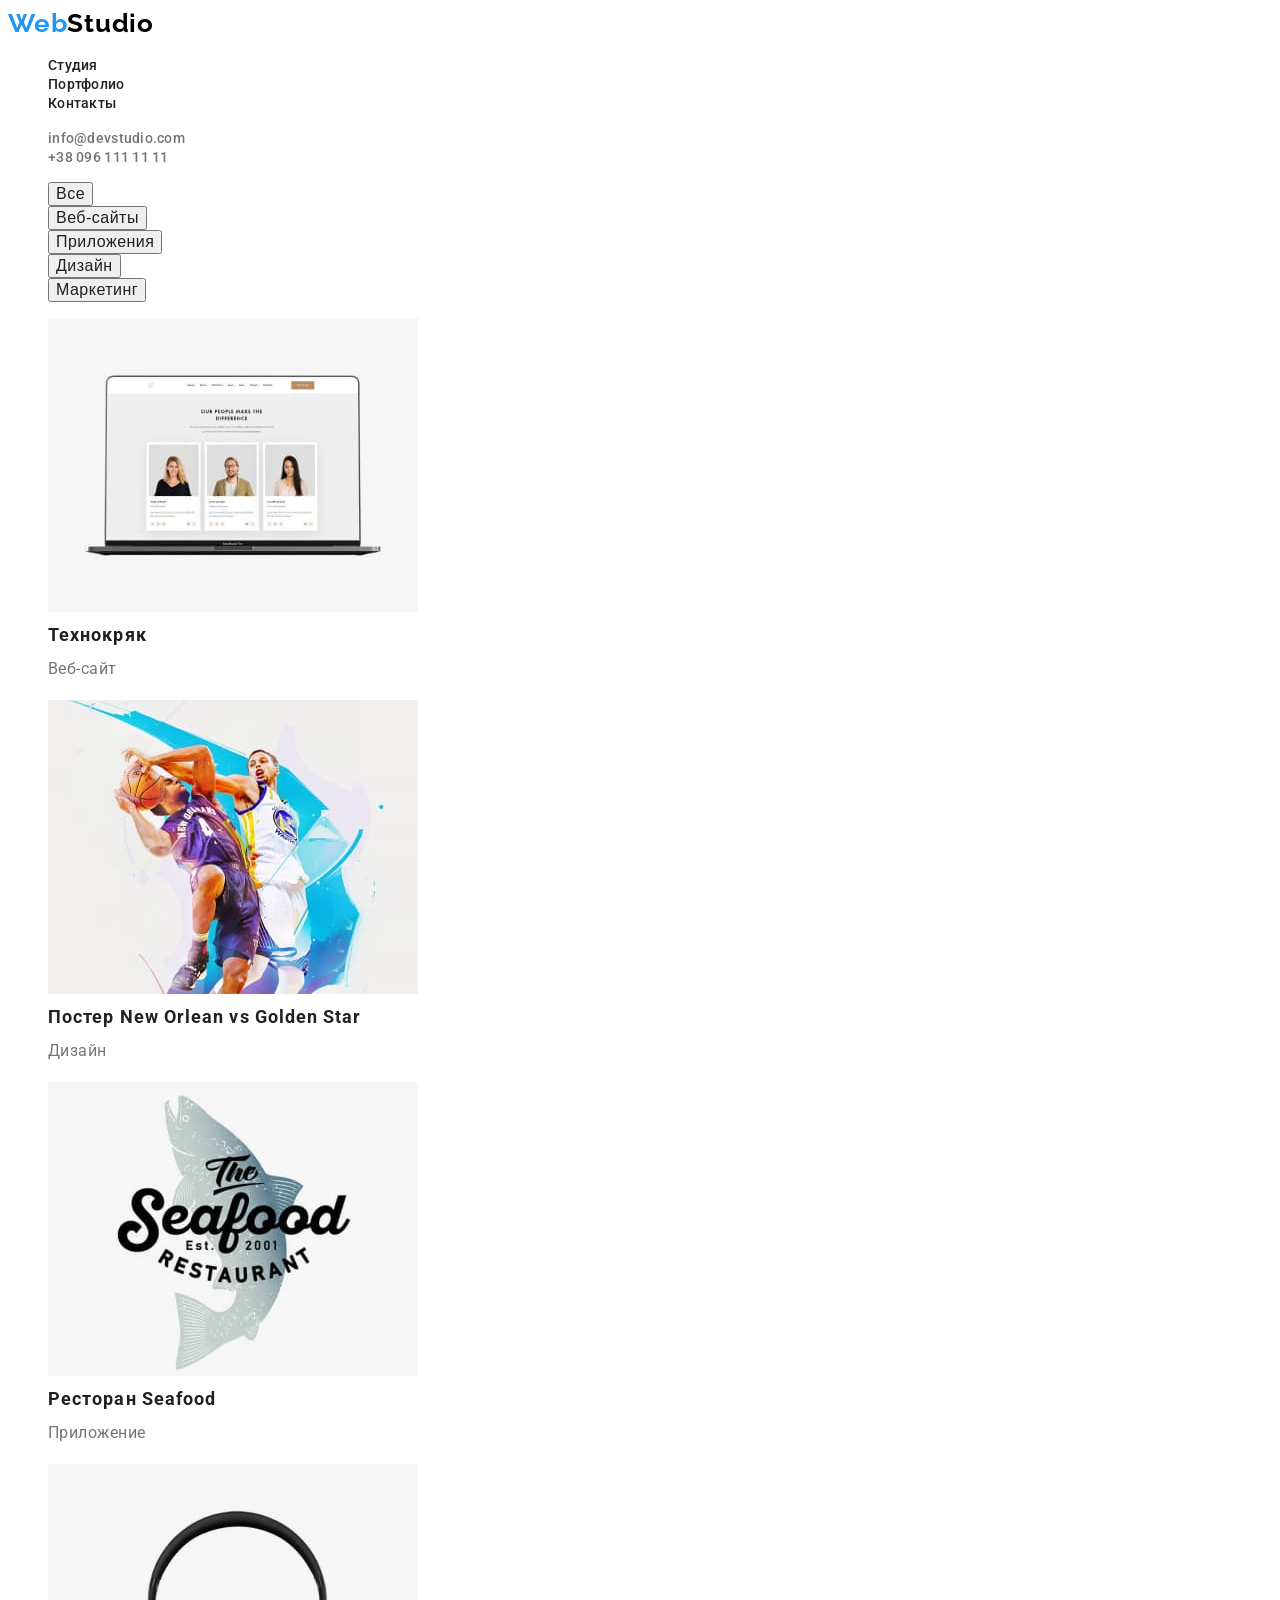
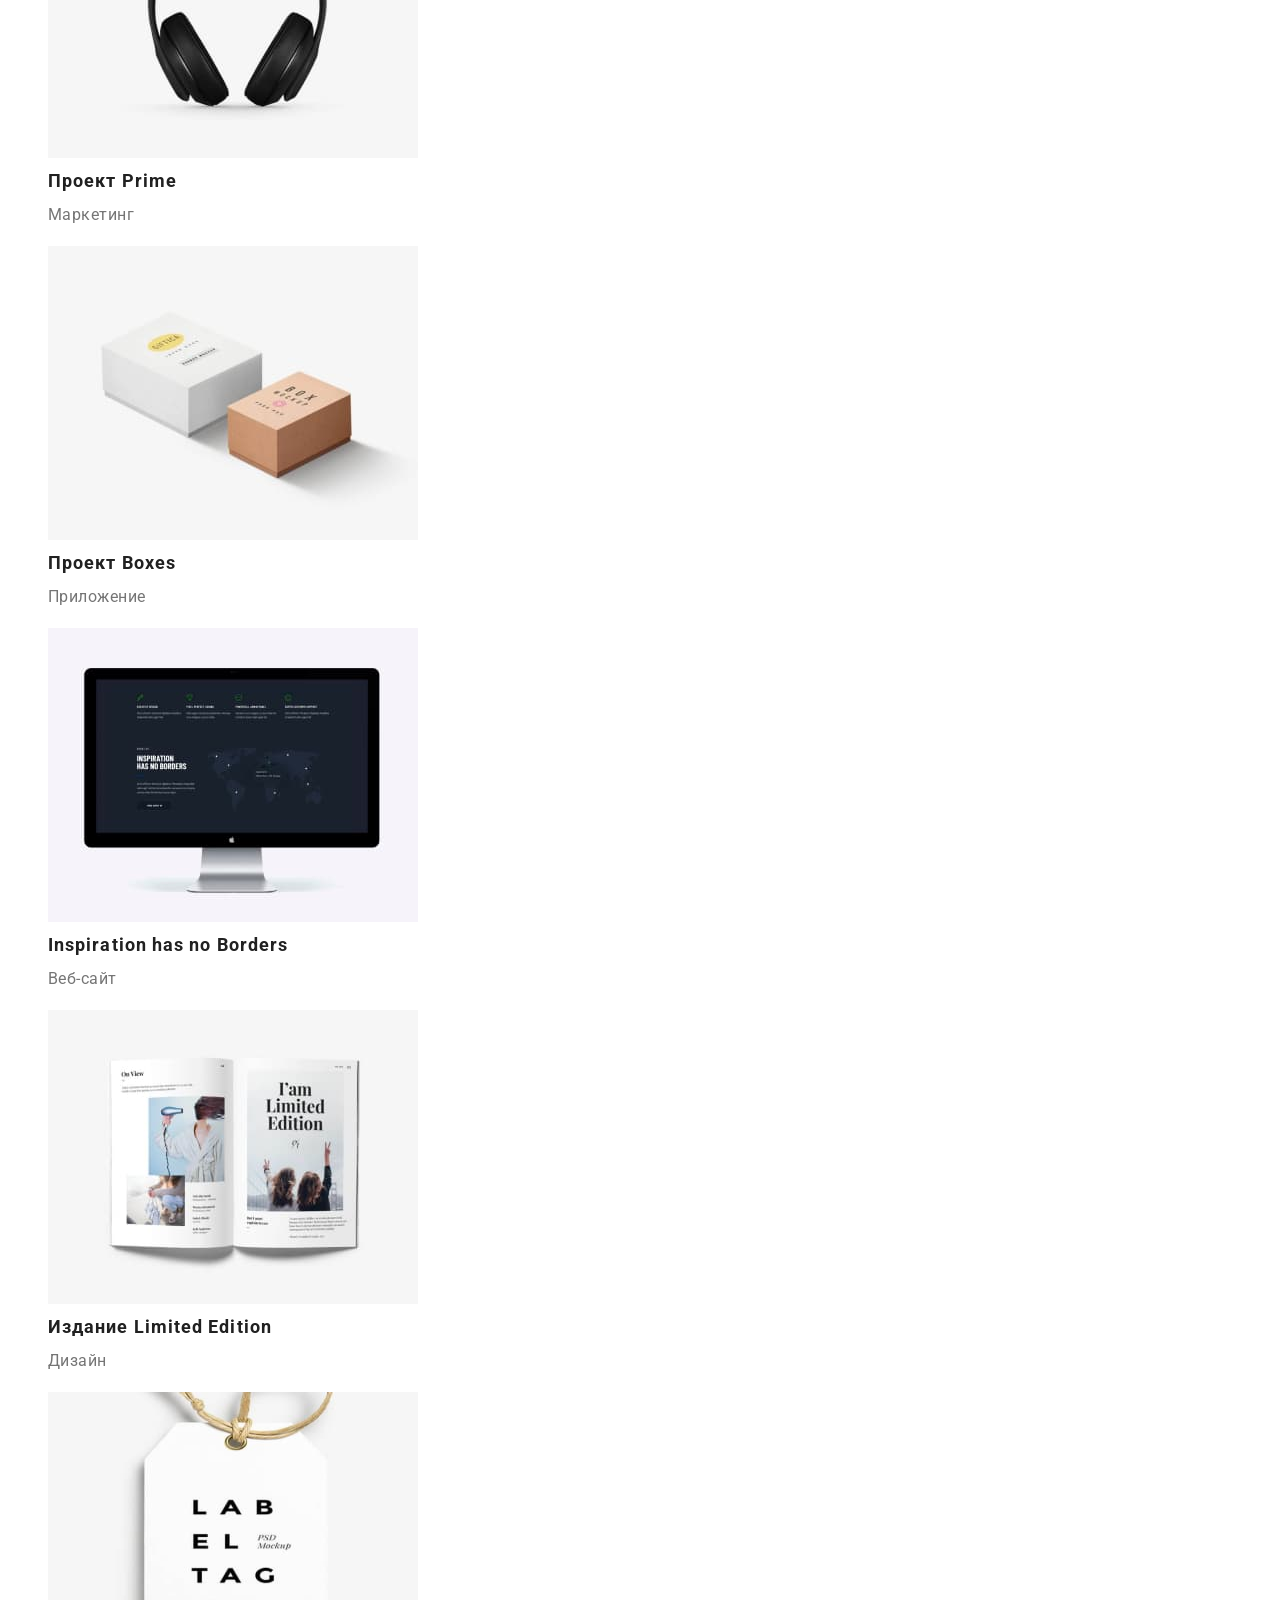
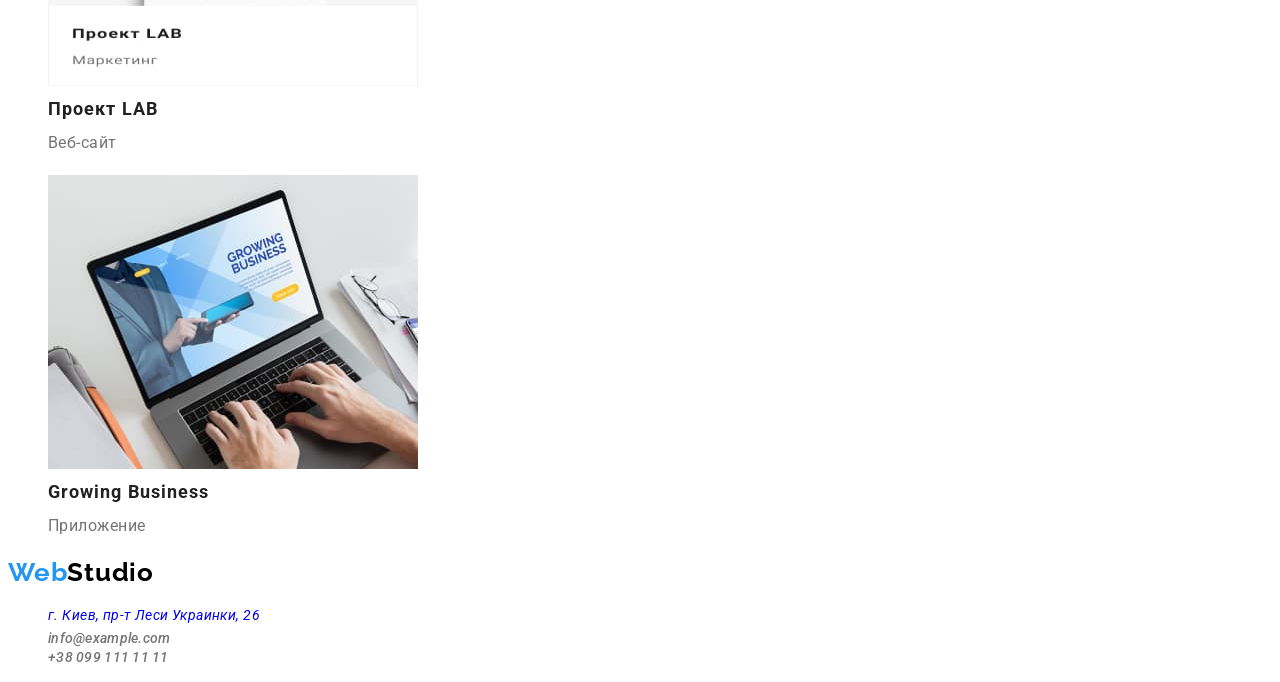
==== portfolio.html @ c8925a5b "Add CSS" ====
<!DOCTYPE html>
<html lang="ru">
  <head>
    <meta charset="UTF-8" />
    <meta http-equiv="X-UA-Compatible" content="IE=edge" />
    <meta name="viewport" content="width=device-width, initial-scale=1.0" />
    <title>Портфолио Вубстудии</title>
    <link rel="preconnect" href="https://fonts.googleapis.com" />
    <link rel="preconnect" href="https://fonts.gstatic.com" crossorigin />
    <link
      href="https://fonts.googleapis.com/css2?family=Montserrat:ital,wght@1,300;1,600&family=Raleway:wght@700&family=Roboto:wght@400;500;700;900&display=swap"
      rel="stylesheet"
    />
    <link rel="stylesheet" href="./CSS/styles.css" />
  </head>
  <body>
    <!-- header -->
    <header class="page-header">
      <nav class="navigation">
        <a class="link logo" href="./portfolio.html" lang="en"><span class="web">Web</span>Studio</a>
        <ul class="list menu">
          <li clas="menu-item">
            <a class="menu-link link" href="">Студия</a>
          </li>
          <li clas="menu-item">
            <a class="menu-link link" href="">Портфолио</a>
          </li>
          <li clas="menu-item">
            <a class="menu-link link" href="">Контакты</a>
          </li>
        </ul>
      </nav>
      <ul class="contacts list">
        <li class="menu-contact">
          <a
            class="contact-mail link mail-theme-light"
            href="mailto:info@devstudio.com"
            >info@devstudio.com</a
          >
        </li>
        <li class="menu-contact">
          <a
            class="phone-number link phone-number-theme-light"
            href="tel:+380961111111"
            >+38 096 111 11 11</a
          >
        </li>
      </ul>
    </header>
    <!--main-->
    <main class="completed-work">
      <section class="list-works">
        <h1 hidden>Our works</h1>
        <h2 hidden>filter</h2>
        <ul class="button-list list">
          <li class="name-button">
            <button class="button-filter" type="button">Все</button>
          </li>
          <li class="name-button">
            <button class="button-filter" type="button">Веб-сайты</button>
          </li>
          <li class="name-button">
            <button class="button-filter" type="button">Приложения</button>
          </li>
          <l class="name-button">
            <button class="button-filter" type="button">Дизайн</button>
          </li>
          <li class="name-button">
            <button class="button-filter" type="button">Маркетинг</button>
          </li>
        </ul>
        <h2 hidden>works</h2>
        <ul class="examples-of-work list">
          <li class="concrete-work">
            <img class="page-layout"
              src="./images/portfolio/technokryak.jpg"
              alt="Веб-сайт Технокряк"
              width="370"
              height="294"
            />
            <h3 class="name-project">Технокряк</h3>
            <p class="type-of-work">Веб-сайт</p>
          </li>
          <li class="concrete-work">
            <img class="page-layout"
              src="./images/portfolio/poster.jpg"
              alt="Постер Нью Орлеан против Золотой звезды"
              width="370"
              height="294"
            />
            <h3 class="name-project">Постер <span lang="en">New Orlean vs Golden Star</span></h3>
            <p class="type-of-work">Дизайн</p>
          </li>
          <li class="concrete-work">
            <img class="page-layout"
              src="./images/portfolio/restaurant.jpg"
              alt="Приложение ресторан Seafood"
              width="370"
              height="294"
            />
            <h3 class="name-project">Ресторан <span lang="en">Seafood</span></h3>
            <p class="type-of-work">Приложение</p>
          </li>
          <li class="concrete-work">
            <img class="page-layout"
              src="./images/portfolio/prime.jpg"
              alt="Маркетинговый проект Prime"
              width="370"
              height="294"
            />
            <h3 class="name-project">Проект <span lang="en">Prime</span></h3>
            <p class="type-of-work">Маркетинг</p>
          </li>
          <li class="concrete-work">
            <img class="page-layout"
              src="./images/portfolio/boxes.jpg"
              alt="Приложение проект Boxes"
              width="370"
              height="294"
            />
            <h3 class="name-project">Проект <span lang="en">Boxes</span></h3>
            <p class="type-of-work">Приложение</p>
          </li>
          <li class="concrete-work">
            <img class="page-layout"
              src="./images/portfolio/ihnb.jpg"
              alt="Веб-сайт Inspiration has no Borders"
              width="370"
              height="294"
            />
            <h3 class="name-project" lang="en">Inspiration has no Borders</h3>
            <p class="type-of-work">Веб-сайт</p>
          </li>
          <li class="concrete-work">
            <img class="page-layout"
              src="./images/portfolio/limited.jpg"
              alt="Дизайнерское издание Limited Edition"
              width="370"
              height="294"
            />
            <h3 class="name-project">Издание <span lang="en">Limited Edition</span></h3>
            <p class="type-of-work">Дизайн</p>
          </li>
          <li class="concrete-work">
            <img class="page-layout"
              src="./images/portfolio/lab.jpg"
              alt="Мфркетинговый Проект LAB"
              width="370"
              height="294"
            />
            <h3 class="name-project">Проект LAB</h3>
            <p class="type-of-work">Веб-сайт</p>
          </li>
          <li class="concrete-work">
            <img class="page-layout"
              src="./images/portfolio/business.jpg"
              alt="Приложение Growing Business"
              width="370"
              height="294"
            />
            <h3 class="name-project" lang="en">Growing Business</h3>
            <p class="type-of-work">Приложение</p>
          </li>
        </ul>
      </section>
    </main>
    <!--footer-->
    <footer class="page-footer">
      <a class="logo link" href="" lang="en"
        ><span class="web">Web</span><span class="logo-them-dark">Studio</span>
      </a>
      <address>
        <ul class="contacts list">
          <li class="menu-contact">
            <a
              class="google-maps link"
              href="https://goo.gl/maps/hXsa1kEKAmFXyF3AA"
              target="_blank"
              rel="noopener noreferrer"
              >г. Киев, пр-т Леси Украинки, 26</a
            >
          </li>
          <li class="menu-contact">
            <a
              class="contact-mail link mail-theme-dark"
              href="mailto:info@example.com"
              >info@example.com</a
            >
          </li>
          <li class="menu-contact">
            <a
              class="phone-number link phone-number-theme-dark"
              href="tel:+380991111111"
              >+38 099 111 11 11</a
            >
          </li>
        </ul>
      </address>
    </footer>
  </body>
</html>
---- CSS/styles.css ----
:root {
  --primary-font: Roboto, sans-serif;
  --secondary-font: "Raleway", sans-serif;
  --color-text: #212121;
  --accent-color: #2196f3;
}

.list {
  list-style: none;
}

.link {
  text-decoration: none;
}

body {
  font-family: var(--primary-font);
  color: var(--color-text);
}

/*=============HEADER==============*/

.menu-link {
  font-weight: 500;
  font-size: 14px;
  line-height: 1.14;
  letter-spacing: 0.02em;
  color: var(--color-text);
}

.menu-link:hover,
.menu-link:focus {
  color: #2196f3;
}

/*===============HEADER===========*/

/*================HERO===========*/

.main-title {
  font-weight: 900;
  font-size: 44px;
  line-height: 1.36;
  text-align: center;
  letter-spacing: 0.06em;
  text-transform: uppercase;
  /*color: #FFFFFF;*/
}

.modal-btn {
  font-weight: 700;
  font-size: 16px;
  line-height: 1.88;
  display: flex;
  align-items: center;
  text-align: center;
  letter-spacing: 0.06em;
  color: #ffffff;
  background-color: #2196f3;
}

/*.modal-btn :hover,
.modal-btn :focus {
  background-color: #2196f3;
  color: #ffffff;
}*/

/*===============HERO==============*/

/*===============COMPONENTS=============*/

.logo {
  font-family: var(--secondary-font);
  font-weight: 700;
  font-size: 26px;
  line-height: 1.19;
  letter-spacing: 0.03em;
  color: #000000;
}

.web {
  color: var(--accent-color);
}

.logo-them-dark {
  /*color: #ffffff;*/
}

.contact-mail {
  font-weight: 500;
  font-size: 14px;
  line-height: 1.14;
  letter-spacing: 0.02em;
  color: #757575;
}

.contact-mail:hover,
.contact-mail:focus {
  color: var(--accent-color);
}
.mail-theme-dark {
  /*color: rgba(255, 255, 255, 0.6);*/
}

.mail-theme-light {
  /*color: #2196f3;*/
}

.phone-number {
  font-weight: 500;
  font-size: 14px;
  line-height: 1.14;
  letter-spacing: 0.02em;
  color: #757575;
}

.phone-number:hover,
.phone-number:focus {
  color: var(--accent-color);
}

.phone-number-theme-dark {
  /*color: rgba(255, 255, 255, 0.6);*/
}

.phone-number-theme-light {
  color: #757575;
}

.title-quality {
  font-weight: 700;
  font-size: 14px;
  line-height: 1.14;
  letter-spacing: 0.03em;
  text-transform: uppercase;
  color: var(--color-text);
}

.description-quality {
  font-weight: 400;
  font-size: 14px;
  line-height: 1.71;
  letter-spacing: 0.03em;
  color: #757575;
}

.teamwork {
  font-weight: 700;
  font-size: 36px;
  line-height: 1.17;
  text-align: center;
  letter-spacing: 0.03em;
  color: var(--color-text);
}

.name-callegue {
  font-weight: 500;
  font-size: 16px;
  line-height: 1.19;
  text-align: center;
  letter-spacing: 0.03em;
  color: var(--color-text);
}

.post {
  font-weight: 400;
  font-size: 16px;
  line-height: 1.19;
  text-align: center;
  letter-spacing: 0.03em;
  color: #757575;
}

/*===============COMPONENTS=============*/

/*==============FOTER=============*/

.google-maps {
  font-weight: 400;
  font-size: 14px;
  line-height: 1.71;
  letter-spacing: 0.03em;
  /*color: #FFFFFF;*/
}

.google-maps:hover,
.google-maps:focus {
  color: var(--accent-color);
}

/*===========PORTFOLIO===============*/

.button-filter {
  font-weight: 500;
  font-size: 16px;
  line-height: 1, 63;
  text-align: center;
  letter-spacing: 0.03em;
  cursor: pointer;
  color: var(--color-text);
}

.button-filter:hover,
.button-filter:focus {
  background-color: var(--accent-color);
  color: #ffffff;
}

.name-project {
  font-weight: 700;
  font-size: 18px;
  line-height: 2px;
  letter-spacing: 0.06em;
  color: var(--color-text);
}

.type-of-work {
  font-weight: 400;
  font-size: 16px;
  line-height: 1.88;
  letter-spacing: 0.03em;
  color: #757575;
}
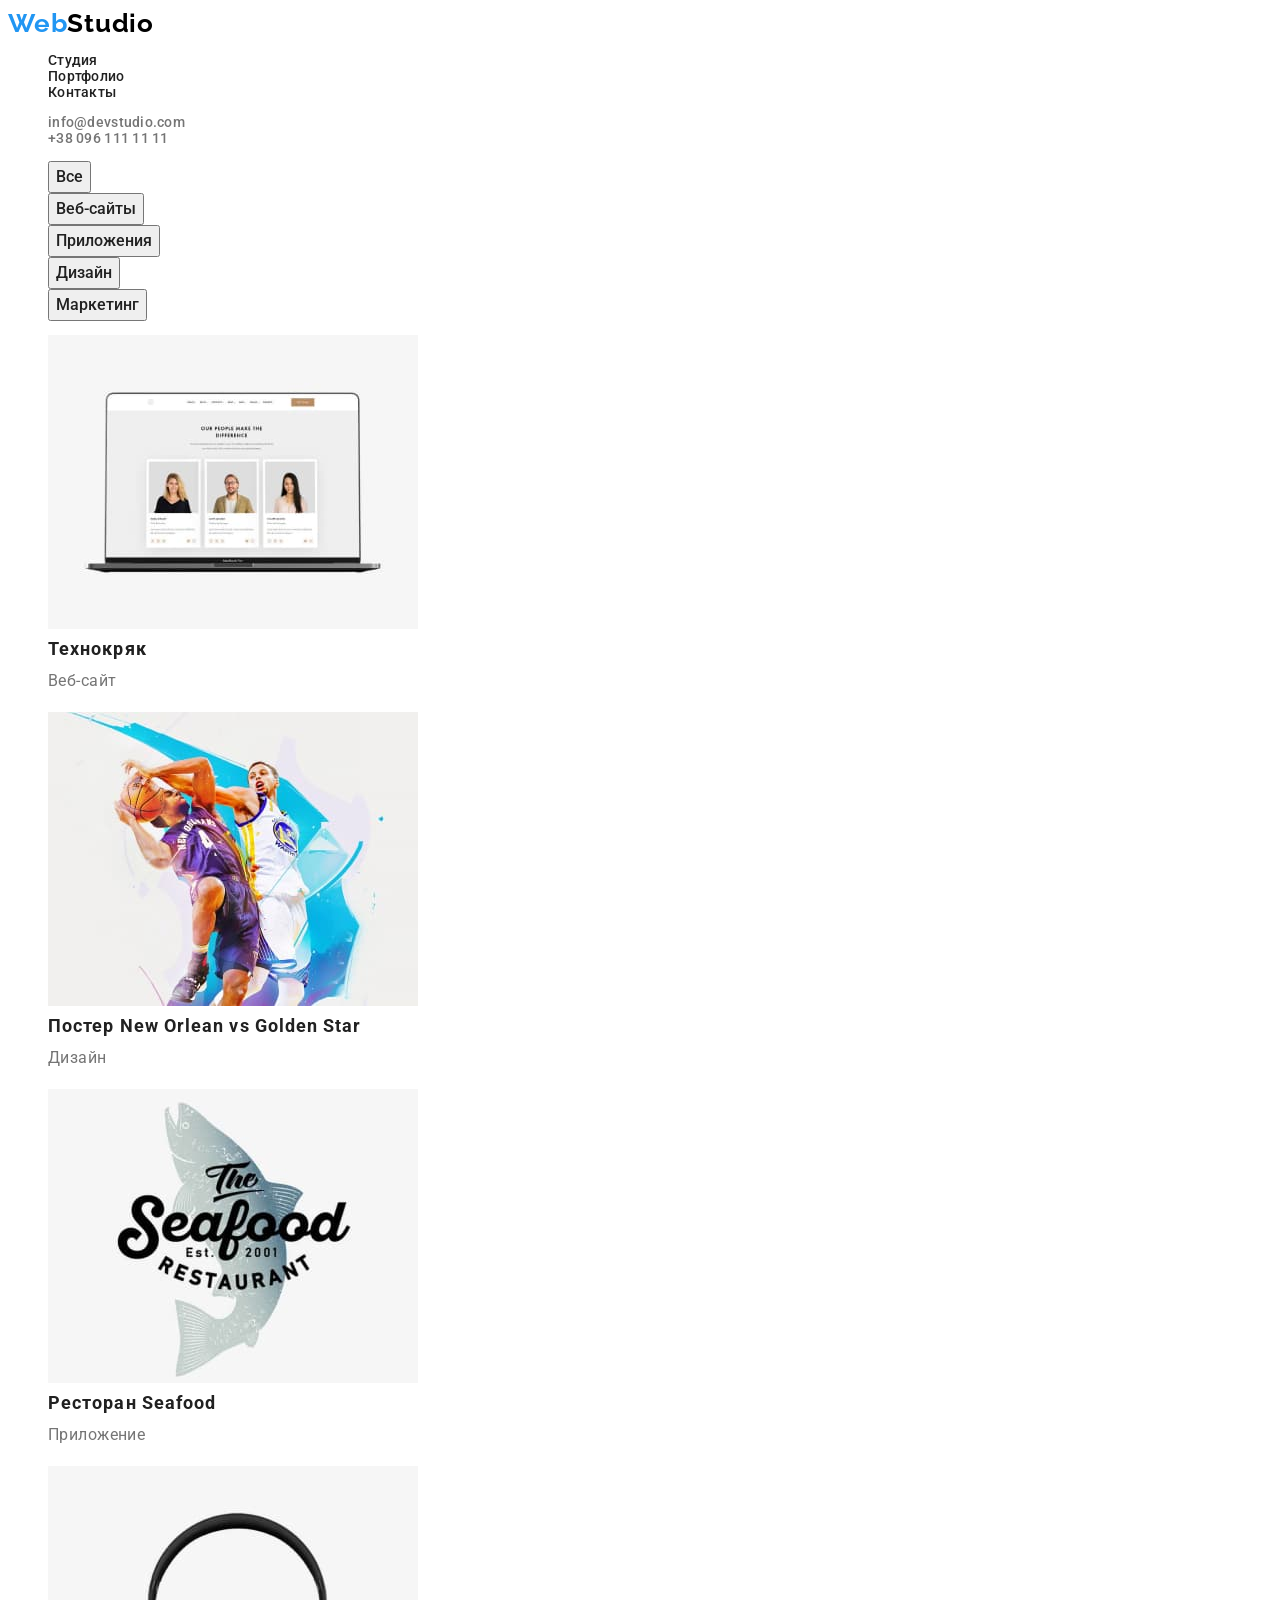
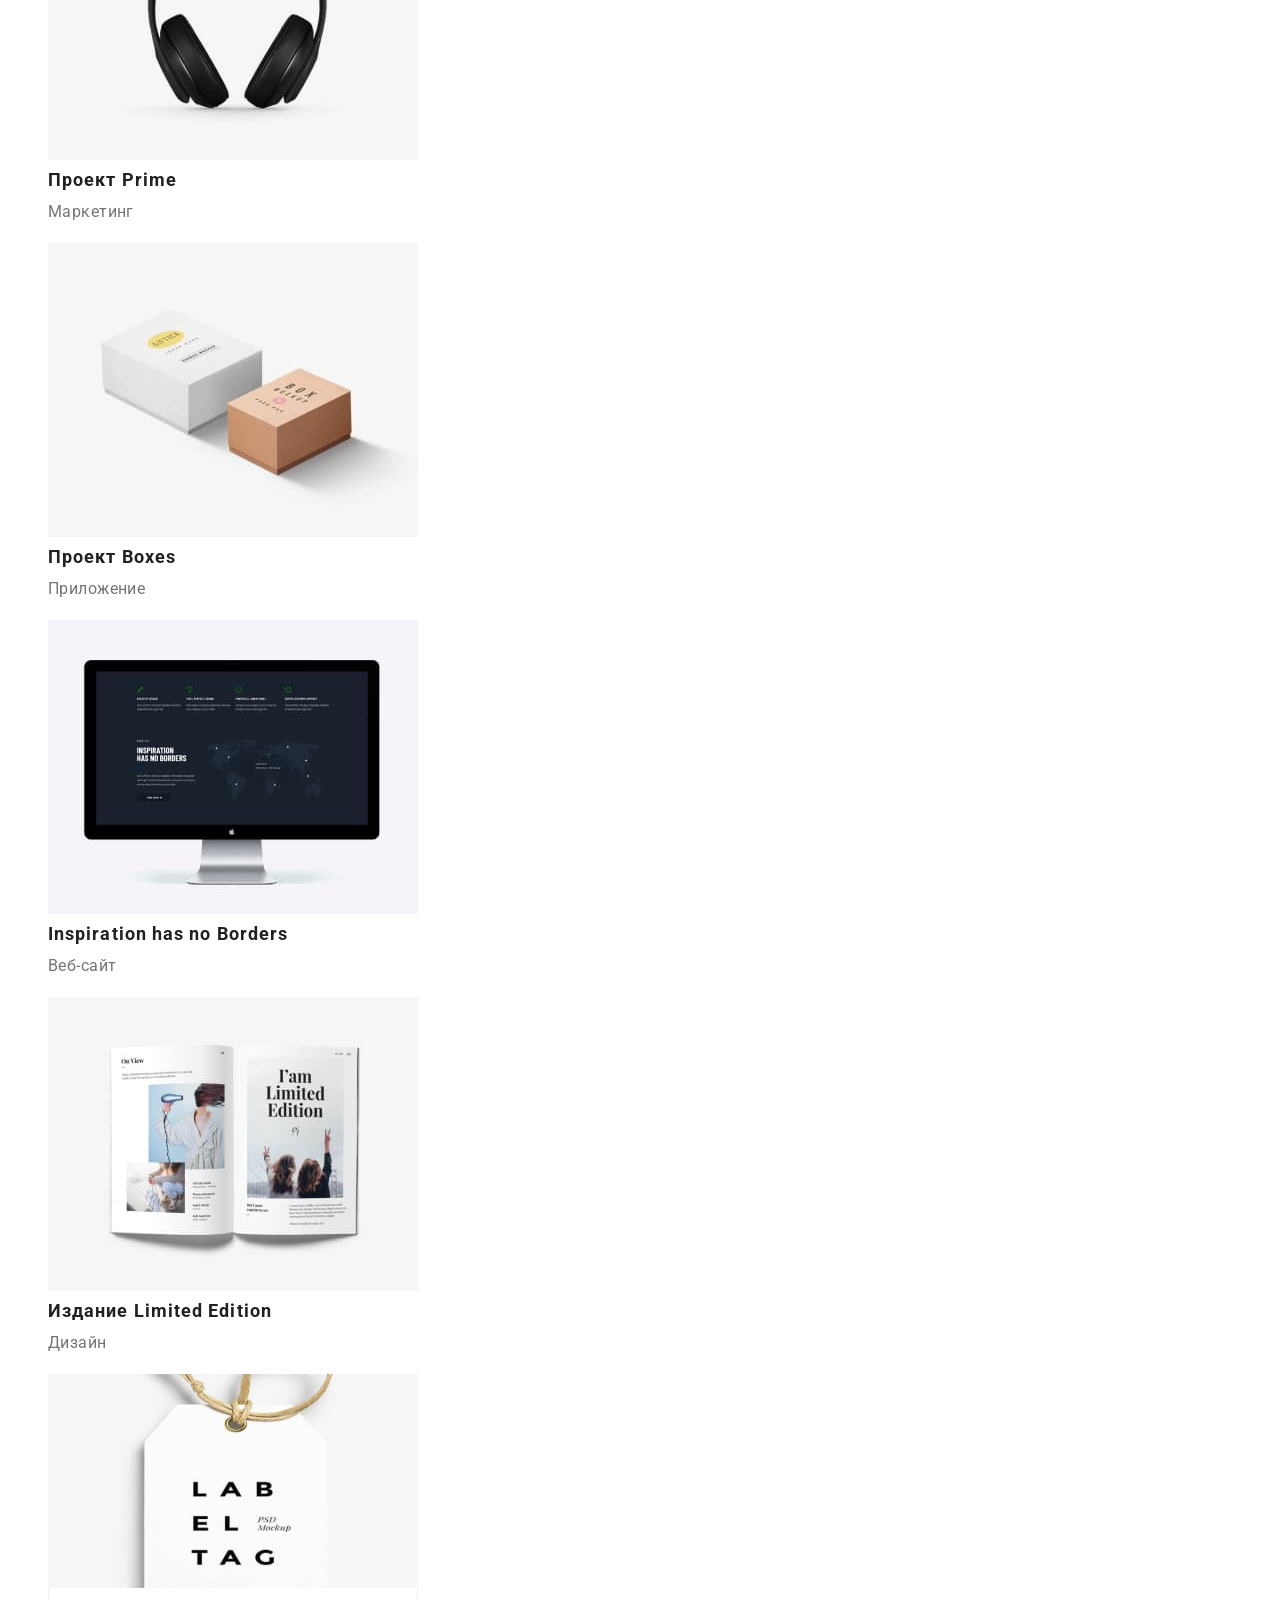
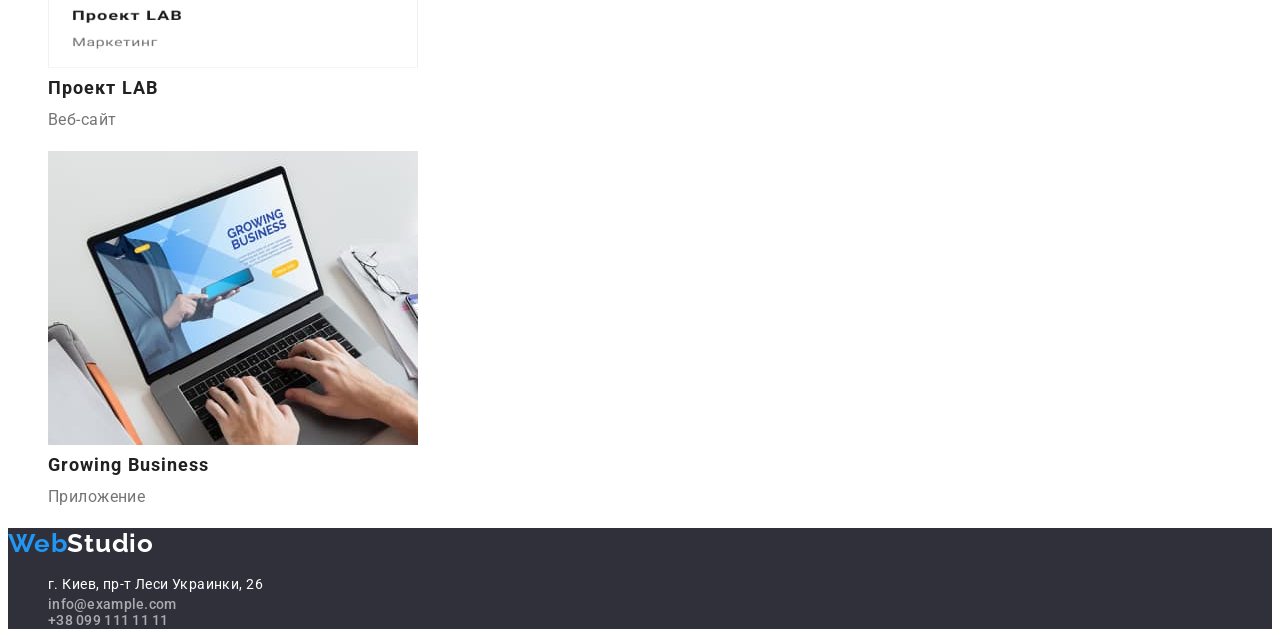
==== commit 3a7dc65f: "update css file" ====
--- a/portfolio.html
+++ b/portfolio.html
@@ -20,10 +20,10 @@
         <a class="link logo" href="./portfolio.html" lang="en"><span class="web">Web</span>Studio</a>
         <ul class="list menu">
           <li clas="menu-item">
-            <a class="menu-link link" href="">Студия</a>
+            <a class="menu-link link" href="./index.html">Студия</a>
           </li>
           <li clas="menu-item">
-            <a class="menu-link link" href="">Портфолио</a>
+            <a class="menu-link link" href="./portfolio.html">Портфолио</a>
           </li>
           <li clas="menu-item">
             <a class="menu-link link" href="">Контакты</a>
@@ -51,7 +51,6 @@
     <main class="completed-work">
       <section class="list-works">
         <h1 hidden>Our works</h1>
-        <h2 hidden>filter</h2>
         <ul class="button-list list">
           <li class="name-button">
             <button class="button-filter" type="button">Все</button>
@@ -69,7 +68,6 @@
             <button class="button-filter" type="button">Маркетинг</button>
           </li>
         </ul>
-        <h2 hidden>works</h2>
         <ul class="examples-of-work list">
           <li class="concrete-work">
             <img class="page-layout"
@@ -78,7 +76,7 @@
               width="370"
               height="294"
             />
-            <h3 class="name-project">Технокряк</h3>
+            <h2 class="name-project">Технокряк</h2>
             <p class="type-of-work">Веб-сайт</p>
           </li>
           <li class="concrete-work">
@@ -88,7 +86,7 @@
               width="370"
               height="294"
             />
-            <h3 class="name-project">Постер <span lang="en">New Orlean vs Golden Star</span></h3>
+            <h2 class="name-project">Постер <span lang="en">New Orlean vs Golden Star</span></h2>
             <p class="type-of-work">Дизайн</p>
           </li>
           <li class="concrete-work">
@@ -98,7 +96,7 @@
               width="370"
               height="294"
             />
-            <h3 class="name-project">Ресторан <span lang="en">Seafood</span></h3>
+            <h2 class="name-project">Ресторан <span lang="en">Seafood</span></h2>
             <p class="type-of-work">Приложение</p>
           </li>
           <li class="concrete-work">
@@ -108,7 +106,7 @@
               width="370"
               height="294"
             />
-            <h3 class="name-project">Проект <span lang="en">Prime</span></h3>
+            <h2 class="name-project">Проект <span lang="en">Prime</span></h2>
             <p class="type-of-work">Маркетинг</p>
           </li>
           <li class="concrete-work">
@@ -118,7 +116,7 @@
               width="370"
               height="294"
             />
-            <h3 class="name-project">Проект <span lang="en">Boxes</span></h3>
+            <h2 class="name-project">Проект <span lang="en">Boxes</span></h2>
             <p class="type-of-work">Приложение</p>
           </li>
           <li class="concrete-work">
@@ -128,7 +126,7 @@
               width="370"
               height="294"
             />
-            <h3 class="name-project" lang="en">Inspiration has no Borders</h3>
+            <h2 class="name-project" lang="en">Inspiration has no Borders</h2>
             <p class="type-of-work">Веб-сайт</p>
           </li>
           <li class="concrete-work">
@@ -138,7 +136,7 @@
               width="370"
               height="294"
             />
-            <h3 class="name-project">Издание <span lang="en">Limited Edition</span></h3>
+            <h2 class="name-project">Издание <span lang="en">Limited Edition</span></h2>
             <p class="type-of-work">Дизайн</p>
           </li>
           <li class="concrete-work">
@@ -148,7 +146,7 @@
               width="370"
               height="294"
             />
-            <h3 class="name-project">Проект LAB</h3>
+            <h2 class="name-project">Проект LAB</h2>
             <p class="type-of-work">Веб-сайт</p>
           </li>
           <li class="concrete-work">
@@ -158,7 +156,7 @@
               width="370"
               height="294"
             />
-            <h3 class="name-project" lang="en">Growing Business</h3>
+            <h2 class="name-project" lang="en">Growing Business</h2>
             <p class="type-of-work">Приложение</p>
           </li>
         </ul>
@@ -169,7 +167,7 @@
       <a class="logo link" href="" lang="en"
         ><span class="web">Web</span><span class="logo-them-dark">Studio</span>
       </a>
-      <address>
+      <address class="address">
         <ul class="contacts list">
           <li class="menu-contact">
             <a
--- a/CSS/styles.css
+++ b/CSS/styles.css
@@ -1,7 +1,8 @@
 :root {
   --primary-font: Roboto, sans-serif;
   --secondary-font: "Raleway", sans-serif;
-  --color-text: #212121;
+  --primary-text-color: #212121;
+  --secondary-text-color: #757575;
   --accent-color: #2196f3;
 }
 
@@ -15,17 +16,18 @@
 
 body {
   font-family: var(--primary-font);
-  color: var(--color-text);
-}
-
-/*=============HEADER==============*/
-
-.menu-link {
-  font-weight: 500;
+  color: var(--primary-text-color);
   font-size: 14px;
   line-height: 1.14;
+  letter-spacing: 0.03em;
+}
+
+/*=============HEADER==============*/
+
+.menu-link {
+  font-weight: 500;
   letter-spacing: 0.02em;
-  color: var(--color-text);
+  color: var(--primary-text-color);
 }
 
 .menu-link:hover,
@@ -44,7 +46,7 @@
   text-align: center;
   letter-spacing: 0.06em;
   text-transform: uppercase;
-  /*color: #FFFFFF;*/
+  color: #ffffff;
 }
 
 .modal-btn {
@@ -61,8 +63,8 @@
 
 /*.modal-btn :hover,
 .modal-btn :focus {
-  background-color: #2196f3;
-  color: #ffffff;
+  background-color: #ffffff;
+  color: #2196f3;
 }*/
 
 /*===============HERO==============*/
@@ -83,15 +85,13 @@
 }
 
 .logo-them-dark {
-  /*color: #ffffff;*/
+  color: #ffffff;
 }
 
 .contact-mail {
   font-weight: 500;
-  font-size: 14px;
-  line-height: 1.14;
   letter-spacing: 0.02em;
-  color: #757575;
+  color: var(--secondary-text-color);
 }
 
 .contact-mail:hover,
@@ -99,19 +99,17 @@
   color: var(--accent-color);
 }
 .mail-theme-dark {
-  /*color: rgba(255, 255, 255, 0.6);*/
+  color: rgba(255, 255, 255, 0.6);
 }
 
 .mail-theme-light {
-  /*color: #2196f3;*/
+  color: var(--secondary-text-color);
 }
 
 .phone-number {
   font-weight: 500;
-  font-size: 14px;
-  line-height: 1.14;
   letter-spacing: 0.02em;
-  color: #757575;
+  color: var(--secondary-text-color);
 }
 
 .phone-number:hover,
@@ -120,55 +118,48 @@
 }
 
 .phone-number-theme-dark {
-  /*color: rgba(255, 255, 255, 0.6);*/
+  color: rgba(255, 255, 255, 0.6);
 }
 
 .phone-number-theme-light {
-  color: #757575;
-}
-
-.title-quality {
-  font-weight: 700;
-  font-size: 14px;
-  line-height: 1.14;
-  letter-spacing: 0.03em;
+  color: var(--secondary-text-color);
+}
+
+.hero {
+  background-color: #2f303a;
+}
+
+.quality-title {
   text-transform: uppercase;
-  color: var(--color-text);
 }
 
 .description-quality {
-  font-weight: 400;
-  font-size: 14px;
   line-height: 1.71;
-  letter-spacing: 0.03em;
-  color: #757575;
+  color: var(--secondary-text-color);
 }
 
 .teamwork {
-  font-weight: 700;
   font-size: 36px;
   line-height: 1.17;
   text-align: center;
-  letter-spacing: 0.03em;
-  color: var(--color-text);
-}
-
-.name-callegue {
+}
+
+.team-position {
   font-weight: 500;
   font-size: 16px;
   line-height: 1.19;
   text-align: center;
-  letter-spacing: 0.03em;
-  color: var(--color-text);
 }
 
 .post {
-  font-weight: 400;
   font-size: 16px;
   line-height: 1.19;
   text-align: center;
-  letter-spacing: 0.03em;
-  color: #757575;
+  color: var(--secondary-text-color);
+}
+
+.address {
+  font-style: normal;
 }
 
 /*===============COMPONENTS=============*/
@@ -176,28 +167,24 @@
 /*==============FOTER=============*/
 
 .google-maps {
-  font-weight: 400;
-  font-size: 14px;
   line-height: 1.71;
-  letter-spacing: 0.03em;
-  /*color: #FFFFFF;*/
-}
-
-.google-maps:hover,
-.google-maps:focus {
-  color: var(--accent-color);
+  color: #ffffff;
+}
+
+.page-footer {
+  background-color: #2f303a;
 }
 
 /*===========PORTFOLIO===============*/
 
 .button-filter {
-  font-weight: 500;
-  font-size: 16px;
-  line-height: 1, 63;
-  text-align: center;
-  letter-spacing: 0.03em;
+  font-family: inherit;
+  font-weight: 500;
+  font-size: 16px;
+  line-height: 1.63;
+  text-align: center;
   cursor: pointer;
-  color: var(--color-text);
+  color: var(--primary-text-color);
 }
 
 .button-filter:hover,
@@ -207,17 +194,13 @@
 }
 
 .name-project {
-  font-weight: 700;
   font-size: 18px;
   line-height: 2px;
   letter-spacing: 0.06em;
-  color: var(--color-text);
 }
 
 .type-of-work {
-  font-weight: 400;
   font-size: 16px;
   line-height: 1.88;
-  letter-spacing: 0.03em;
-  color: #757575;
-}
+  color: var(--secondary-text-color);
+}
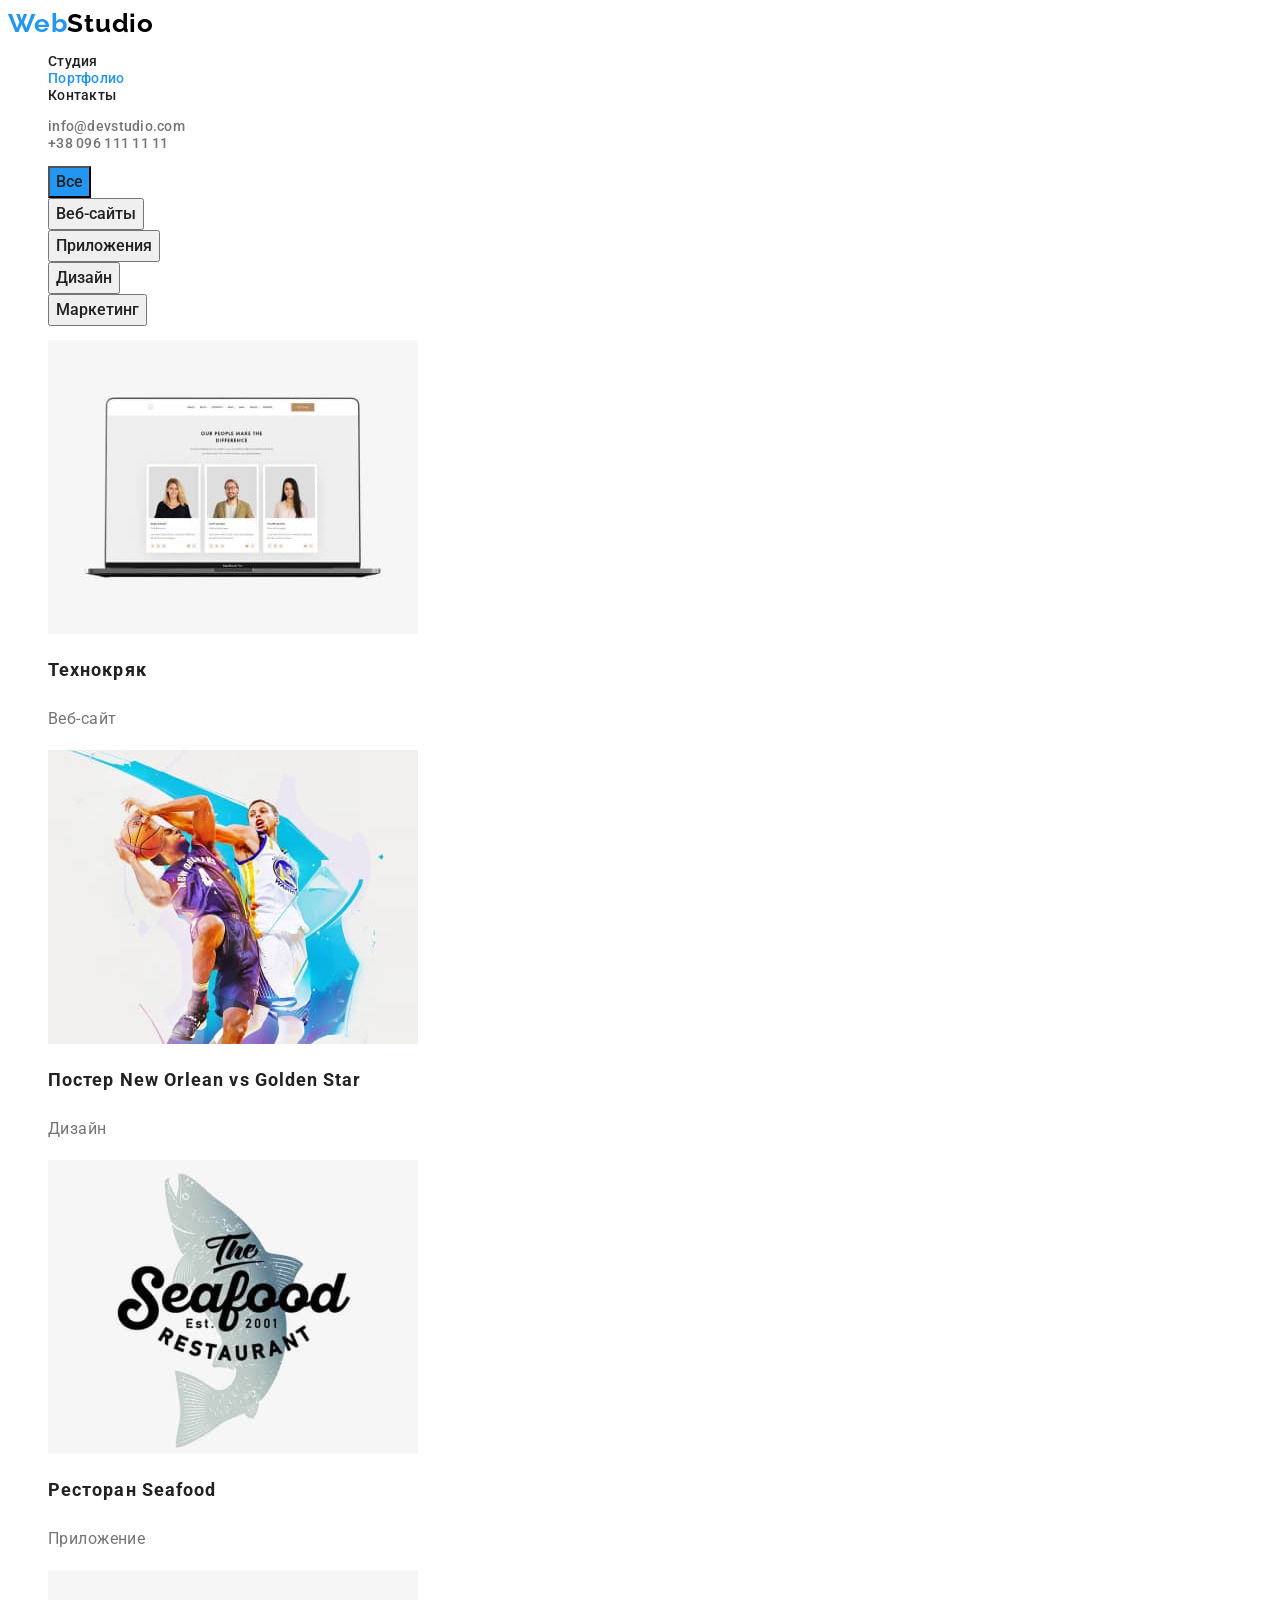
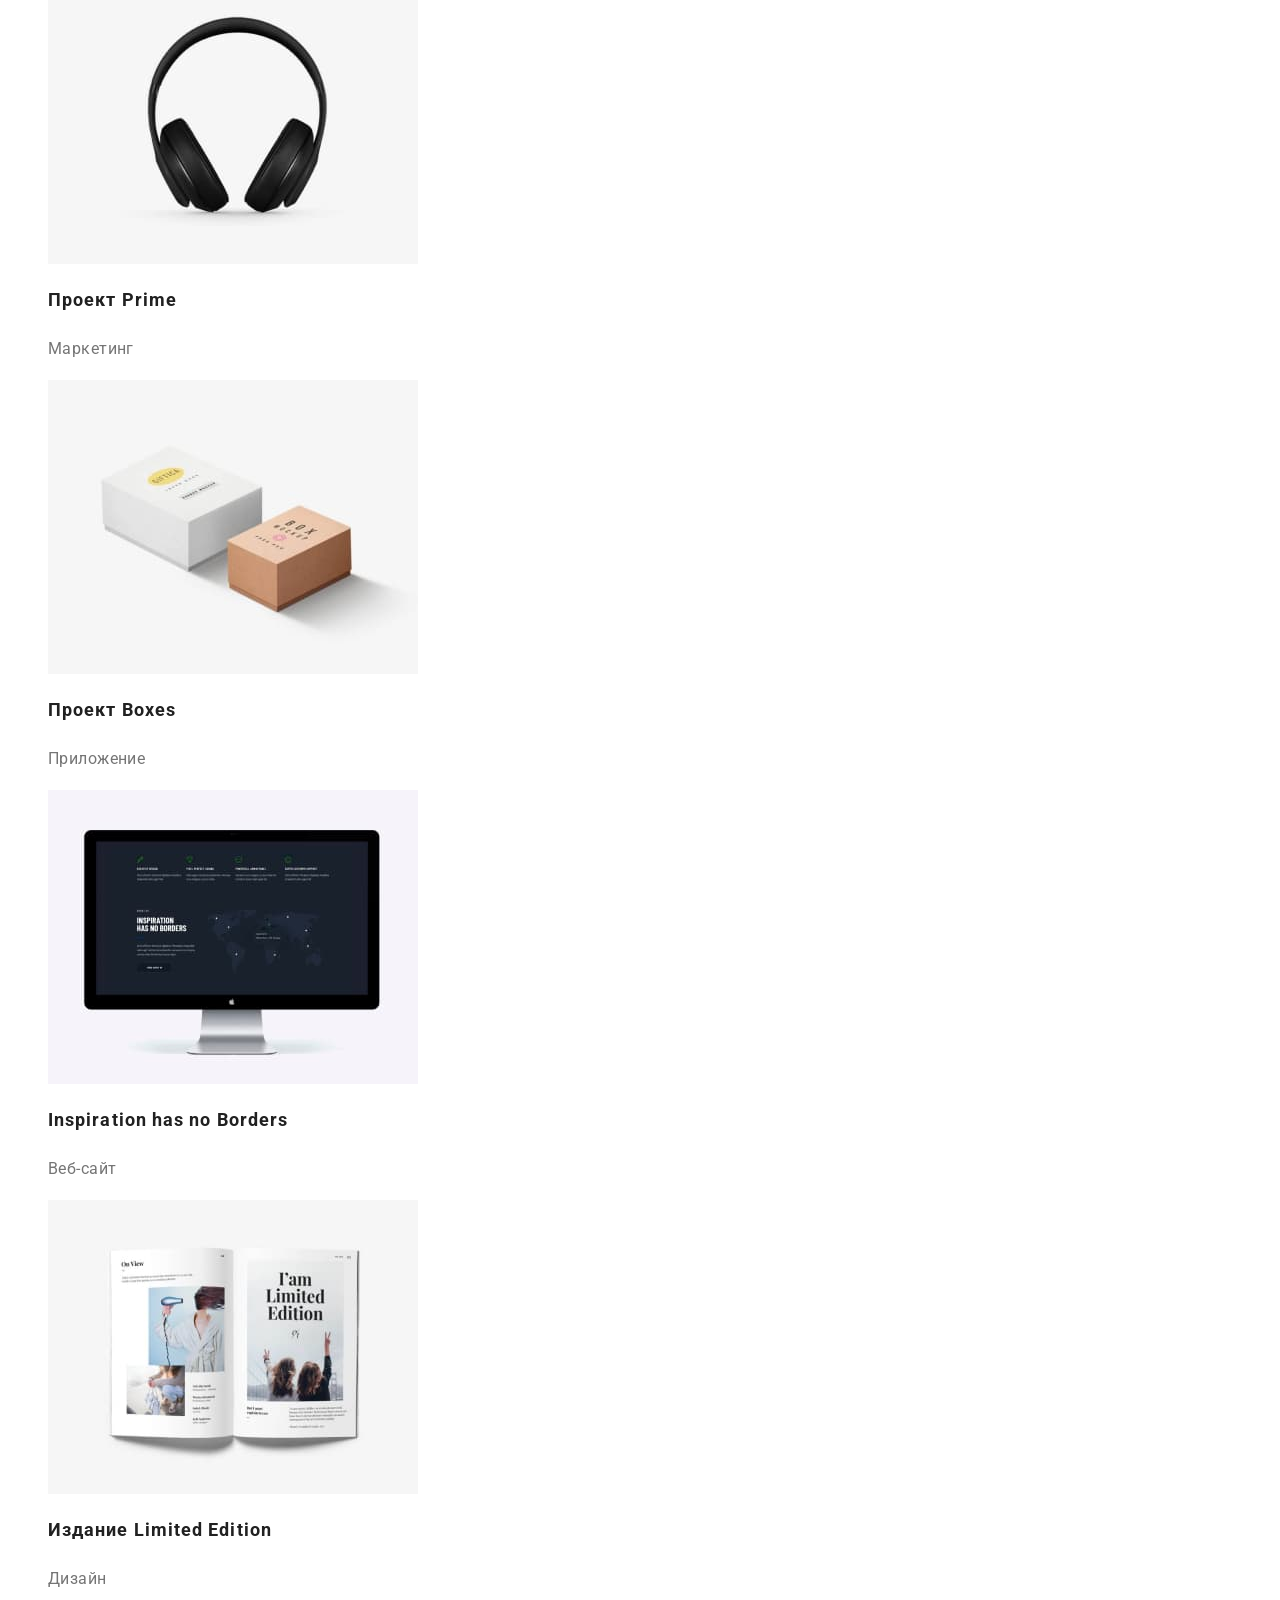
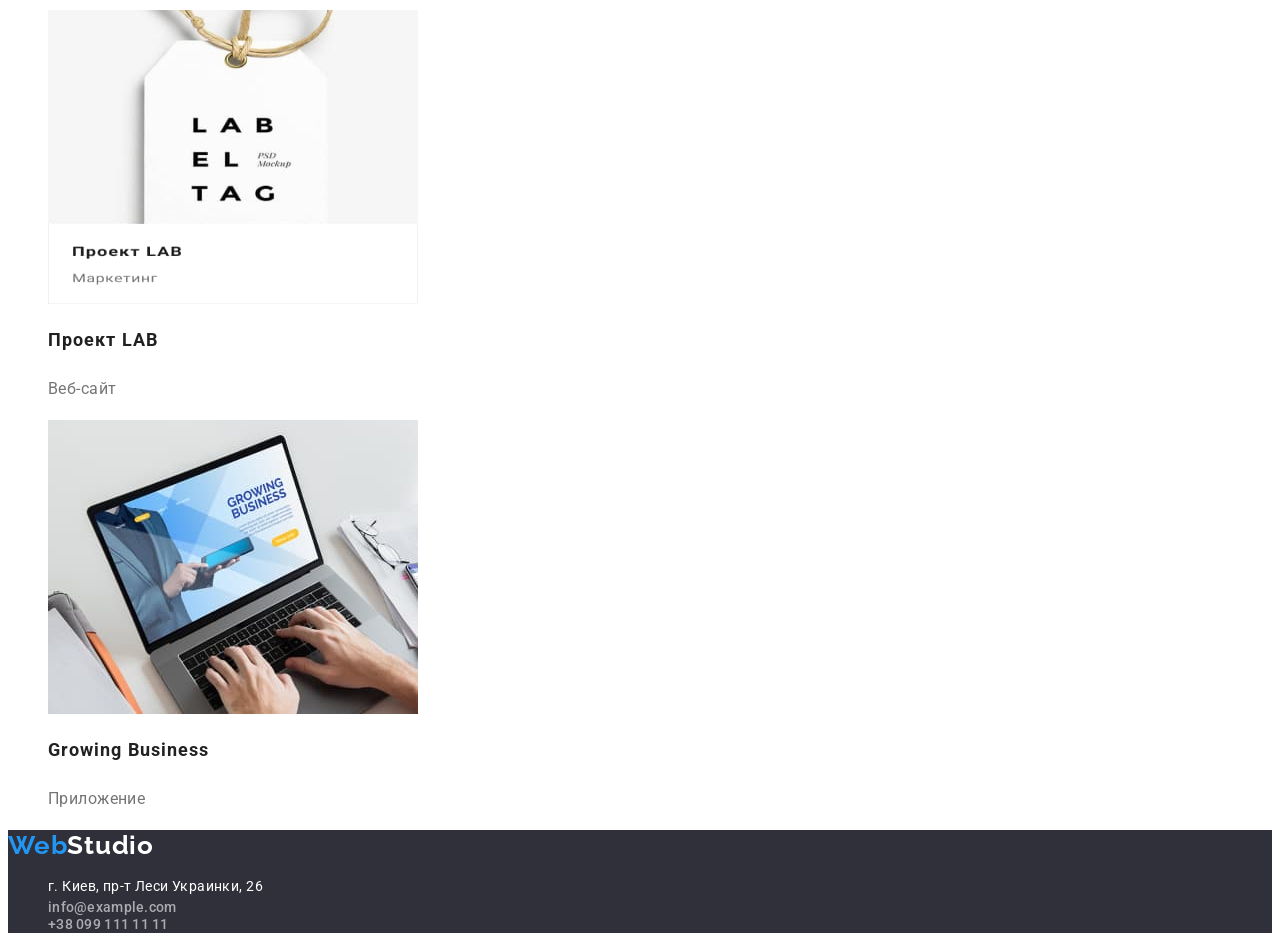
==== commit f521d908: "add changes in css file" ====
--- a/portfolio.html
+++ b/portfolio.html
@@ -23,7 +23,7 @@
             <a class="menu-link link" href="./index.html">Студия</a>
           </li>
           <li clas="menu-item">
-            <a class="menu-link link" href="./portfolio.html">Портфолио</a>
+            <a class="menu-link link background-portfolio" href="./portfolio.html">Портфолио</a>
           </li>
           <li clas="menu-item">
             <a class="menu-link link" href="">Контакты</a>
@@ -53,7 +53,7 @@
         <h1 hidden>Our works</h1>
         <ul class="button-list list">
           <li class="name-button">
-            <button class="button-filter" type="button">Все</button>
+            <button class="button-filter button-filter-all" type="button">Все</button>
           </li>
           <li class="name-button">
             <button class="button-filter" type="button">Веб-сайты</button>
--- a/CSS/styles.css
+++ b/CSS/styles.css
@@ -3,7 +3,10 @@
   --secondary-font: "Raleway", sans-serif;
   --primary-text-color: #212121;
   --secondary-text-color: #757575;
+  --tertary-text-color: #ffffff;
   --accent-color: #2196f3;
+  --primary-background: #ffffff;
+  --secondary-background: #2f303a;
 }
 
 .list {
@@ -18,21 +21,27 @@
   font-family: var(--primary-font);
   color: var(--primary-text-color);
   font-size: 14px;
-  line-height: 1.14;
   letter-spacing: 0.03em;
+  background-color: var(--primary-background);
 }
 
 /*=============HEADER==============*/
 
 .menu-link {
   font-weight: 500;
+  line-height: 1.14;
   letter-spacing: 0.02em;
   color: var(--primary-text-color);
 }
 
 .menu-link:hover,
 .menu-link:focus {
-  color: #2196f3;
+  color: var(--accent-color);
+}
+
+.background-studio,
+.background-portfolio {
+  color: var(--accent-color);
 }
 
 /*===============HEADER===========*/
@@ -46,7 +55,7 @@
   text-align: center;
   letter-spacing: 0.06em;
   text-transform: uppercase;
-  color: #ffffff;
+  color: var(--primary-text-color);
 }
 
 .modal-btn {
@@ -57,8 +66,8 @@
   align-items: center;
   text-align: center;
   letter-spacing: 0.06em;
-  color: #ffffff;
-  background-color: #2196f3;
+  color: var(--tertary-text-color);
+  background-color: var(--accent-color);
 }
 
 /*.modal-btn :hover,
@@ -85,11 +94,12 @@
 }
 
 .logo-them-dark {
-  color: #ffffff;
+  color: var(--tertary-text-color);
 }
 
 .contact-mail {
   font-weight: 500;
+  line-height: 1.14;
   letter-spacing: 0.02em;
   color: var(--secondary-text-color);
 }
@@ -108,6 +118,7 @@
 
 .phone-number {
   font-weight: 500;
+  line-height: 1.14;
   letter-spacing: 0.02em;
   color: var(--secondary-text-color);
 }
@@ -126,10 +137,12 @@
 }
 
 .hero {
-  background-color: #2f303a;
+  background-color: var(--secondary-background);
 }
 
 .quality-title {
+  font-size: 14px;
+  line-height: 1.14;
   text-transform: uppercase;
 }
 
@@ -138,7 +151,7 @@
   color: var(--secondary-text-color);
 }
 
-.teamwork {
+.section-title {
   font-size: 36px;
   line-height: 1.17;
   text-align: center;
@@ -168,11 +181,11 @@
 
 .google-maps {
   line-height: 1.71;
-  color: #ffffff;
+  color: var(--tertary-text-color);
 }
 
 .page-footer {
-  background-color: #2f303a;
+  background-color: var(--secondary-background);
 }
 
 /*===========PORTFOLIO===============*/
@@ -190,12 +203,16 @@
 .button-filter:hover,
 .button-filter:focus {
   background-color: var(--accent-color);
-  color: #ffffff;
+  color: var(--tertary-text-color);
+}
+
+.button-filter.button-filter-all {
+  background-color: var(--accent-color);
 }
 
 .name-project {
   font-size: 18px;
-  line-height: 2px;
+  line-height: 2;
   letter-spacing: 0.06em;
 }
 
